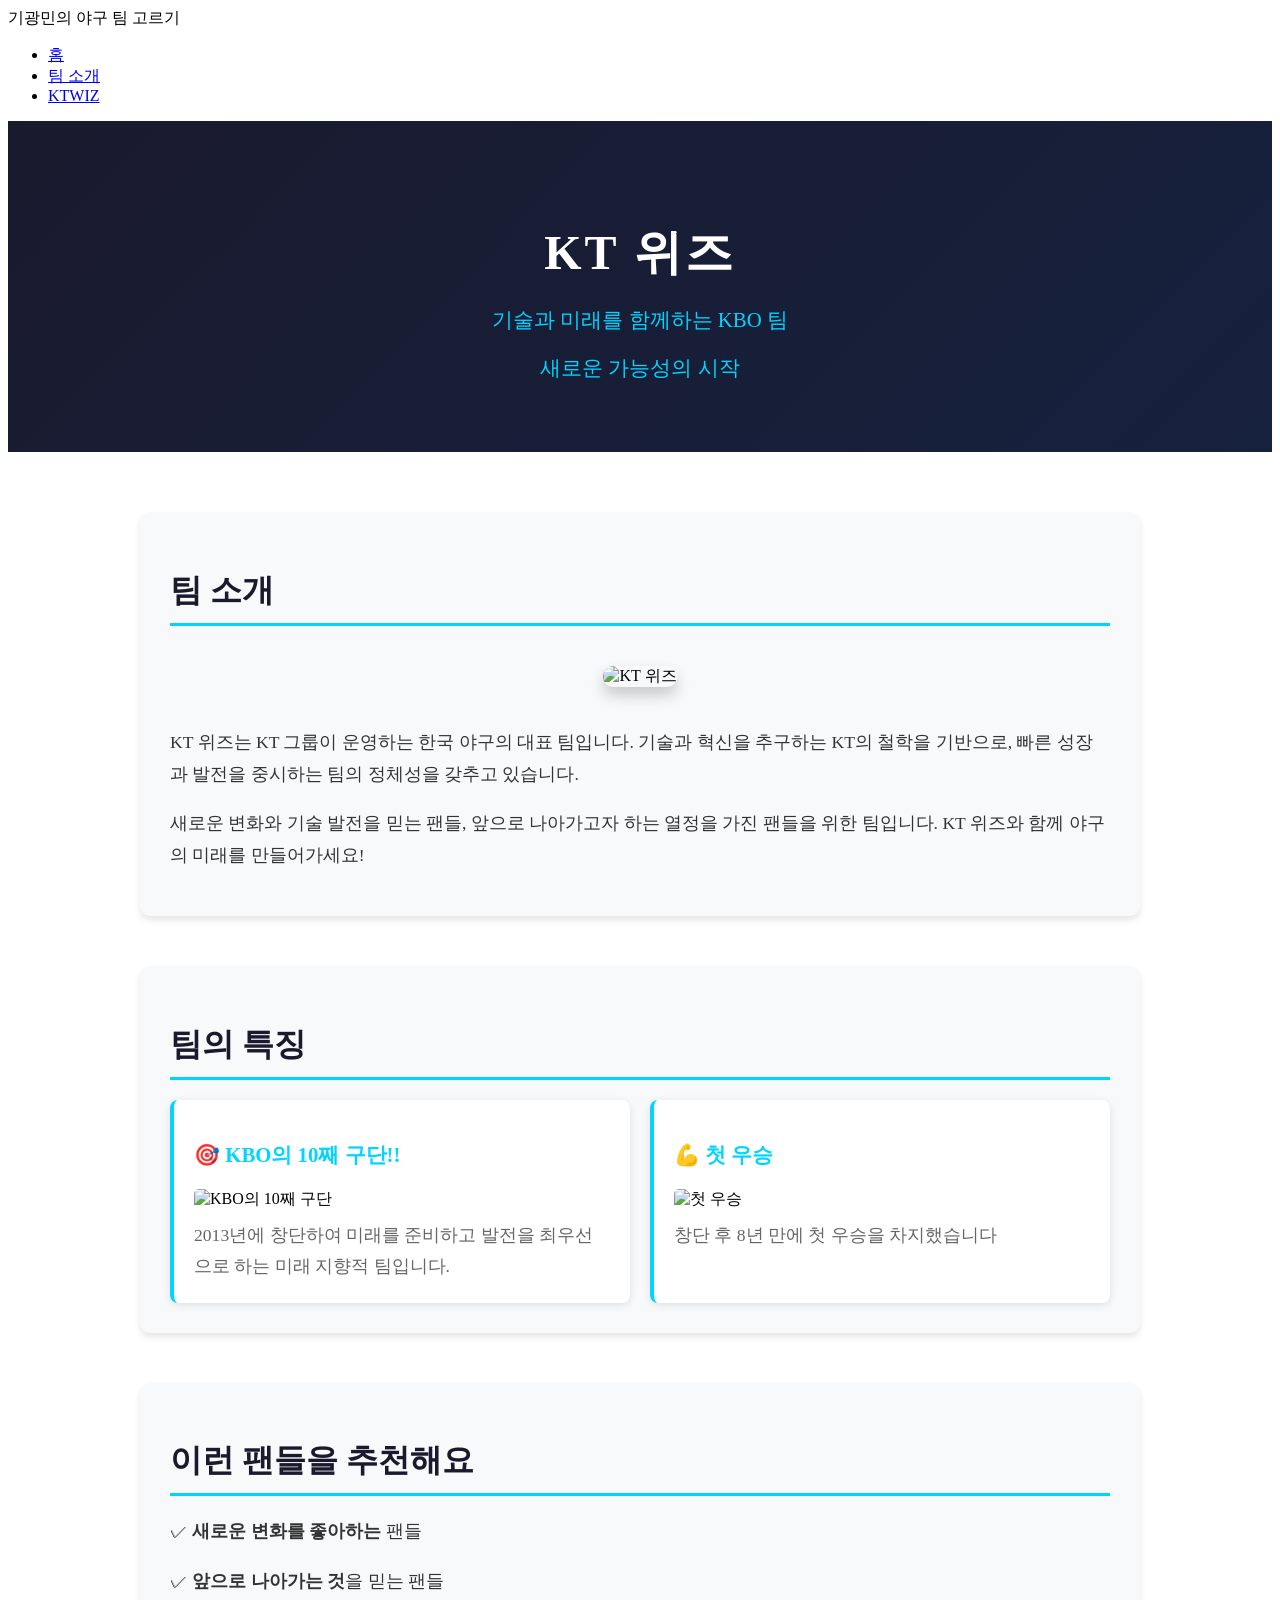
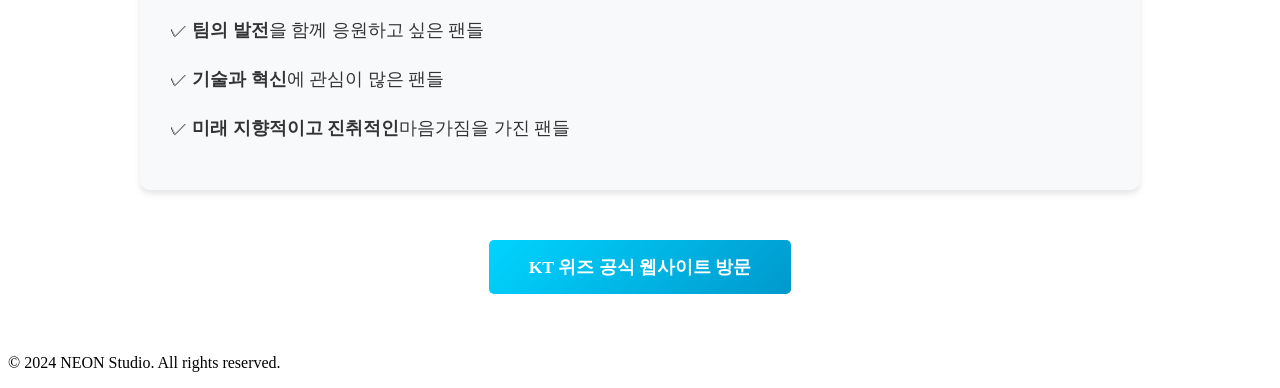
==== ktwiz.html @ 24959e5f "Add files via upload" ====
<!DOCTYPE html>
<html lang="ko">
<head>
    <meta charset="UTF-8">
    <meta name="viewport" content="width=device-width, initial-scale=1.0">
    <title>KT 위즈 - KTWIZ</title>
    <link rel="stylesheet" href="css/style.css">
    <style>
        .ktwiz-hero {
            background: linear-gradient(135deg, #1a1a2e 0%, #16213e 100%);
            padding: 60px 20px;
            text-align: center;
            color: white;
        }

        .ktwiz-hero h1 {
            font-size: 3rem;
            margin-bottom: 20px;
            letter-spacing: 3px;
        }

        .ktwiz-hero p {
            font-size: 1.3rem;
            margin-bottom: 10px;
            color: #00d4ff;
        }

        .ktwiz-content {
            max-width: 1000px;
            margin: 60px auto;
            padding: 0 20px;
        }

        .ktwiz-section {
            margin-bottom: 50px;
            padding: 30px;
            background: #f8f9fa;
            border-radius: 10px;
            box-shadow: 0 4px 6px rgba(0, 0, 0, 0.1);
        }

        .ktwiz-section h2 {
            font-size: 2rem;
            margin-bottom: 20px;
            color: #1a1a2e;
            border-bottom: 3px solid #00d4ff;
            padding-bottom: 10px;
        }

        .ktwiz-section p {
            font-size: 1.1rem;
            line-height: 1.8;
            color: #333;
            margin-bottom: 15px;
        }

        .ktwiz-image {
            text-align: center;
            margin: 40px 0;
        }

        .ktwiz-image img {
            max-width: 100%;
            height: auto;
            border-radius: 10px;
            box-shadow: 0 8px 15px rgba(0, 0, 0, 0.2);
        }

        .ktwiz-highlights {
            display: grid;
            grid-template-columns: repeat(2, 1fr);
            gap: 20px;
            margin-top: 20px;
        }

        .highlight-item {
            background: white;
            padding: 20px;
            border-radius: 8px;
            border-left: 4px solid #00d4ff;
            box-shadow: 0 2px 8px rgba(0, 0, 0, 0.1);
        }

        .highlight-item h3 {
            color: #00d4ff;
            margin-bottom: 10px;
            font-size: 1.3rem;
        }

        .highlight-item p {
            color: #666;
            margin: 0;
        }

        .ktwiz-footer-link {
            text-align: center;
            margin: 40px 0;
        }

        .ktwiz-footer-link a {
            display: inline-block;
            background: linear-gradient(135deg, #00d4ff 0%, #0099cc 100%);
            color: white;
            padding: 15px 40px;
            text-decoration: none;
            border-radius: 5px;
            font-size: 1.1rem;
            font-weight: bold;
            transition: transform 0.3s ease, box-shadow 0.3s ease;
        }

        .ktwiz-footer-link a:hover {
            transform: translateY(-2px);
            box-shadow: 0 8px 15px rgba(0, 212, 255, 0.4);
        }
    </style>
</head>
<body>
    <!-- 네비게이션 -->
    <nav class="navbar">
        <div class="container">
            <div class="logo">
                <span class="neon-text">기광민의</span>
                <span class="logo-subtitle">야구 팀 고르기</span>
            </div>
            <ul class="nav-menu" id="navMenu">
                <li><a href="index.html">홈</a></li>
                <li><a href="portfolio.html">팀 소개</a></li>
                <li><a href="ktwiz.html" class="active">KTWIZ</a></li>
            </ul>
            <div class="hamburger" id="hamburger">
                <span></span>
                <span></span>
                <span></span>
            </div>
        </div>
    </nav>

    <!-- KTWIZ 히어로 섹션 -->
    <section class="ktwiz-hero">
        <h1>KT 위즈</h1>
        <p>기술과 미래를 함께하는 KBO 팀</p>
        <p>새로운 가능성의 시작</p>
    </section>

    <!-- KTWIZ 콘텐츠 -->
    <div class="ktwiz-content">
        <!-- 팀 소개 -->
        <section class="ktwiz-section">
            <h2>팀 소개</h2>
            <div class="ktwiz-image">
                <img src=".vscode/다운로드 (1).jpg" alt="KT 위즈">
            </div>
            <p>
                KT 위즈는 KT 그룹이 운영하는 한국 야구의 대표 팀입니다. 기술과 혁신을 추구하는 KT의 철학을 기반으로, 
                빠른 성장과 발전을 중시하는 팀의 정체성을 갖추고 있습니다.
            </p>
            <p>
                새로운 변화와 기술 발전을 믿는 팬들, 앞으로 나아가고자 하는 열정을 가진 팬들을 위한 팀입니다.
                KT 위즈와 함께 야구의 미래를 만들어가세요!
            </p>
        </section>

        <!-- 팀의 특징 -->
        <section class="ktwiz-section">
            <h2>팀의 특징</h2>
            <div class="ktwiz-highlights">
                <div class="highlight-item">
                    <h3>🎯 KBO의 10째 구단!!</h3>
                    <img src=".vscode/다운로드 (11).jpg" alt="KBO의 10째 구단" style="width: 100%; height: auto; border-radius: 5px; margin: 10px 0;">
                    <p>2013년에 창단하여 미래를 준비하고 발전을 최우선으로 하는 미래 지향적 팀입니다.</p>
                </div>
                <div class="highlight-item">
                    <h3>💪 첫 우승</h3>
                    <img src=".vscode/다운로드 (12).jpg" alt="첫 우승" style="width: 100%; height: auto; border-radius: 5px; margin: 10px 0;">
                    <p>창단 후 8년 만에 첫 우승을 차지했습니다 </p>
                </div>
            </div>
        </section>

        <!-- 팬들을 위한 메시지 -->
        <section class="ktwiz-section">
            <h2>이런 팬들을 추천해요</h2>
            <p>✓ <strong>새로운 변화를 좋아하는</strong> 팬들</p>
            <p>✓ <strong>앞으로 나아가는 것</strong>을 믿는 팬들</p>
            <p>✓ <strong>팀의 발전</strong>을 함께 응원하고 싶은 팬들</p>
            <p>✓ <strong>기술과 혁신</strong>에 관심이 많은 팬들</p>
            <p>✓ <strong>미래 지향적이고 진취적인</strong>마음가짐을 가진 팬들</p>
        </section>

        <!-- 공식 사이트 링크 -->
        <div class="ktwiz-footer-link">
            <a href="https://www.ktwiz.co.kr/sports/site/baseball/main.do" target="_blank">
                KT 위즈 공식 웹사이트 방문
            </a>
        </div>
    </div>

    <!-- 푸터 -->
    <footer class="footer">
        <div class="container">
            <p>&copy; 2024 NEON Studio. All rights reserved.</p>
        </div>
    </footer>

    <script src="js/script.js"></script>
</body>
</html>
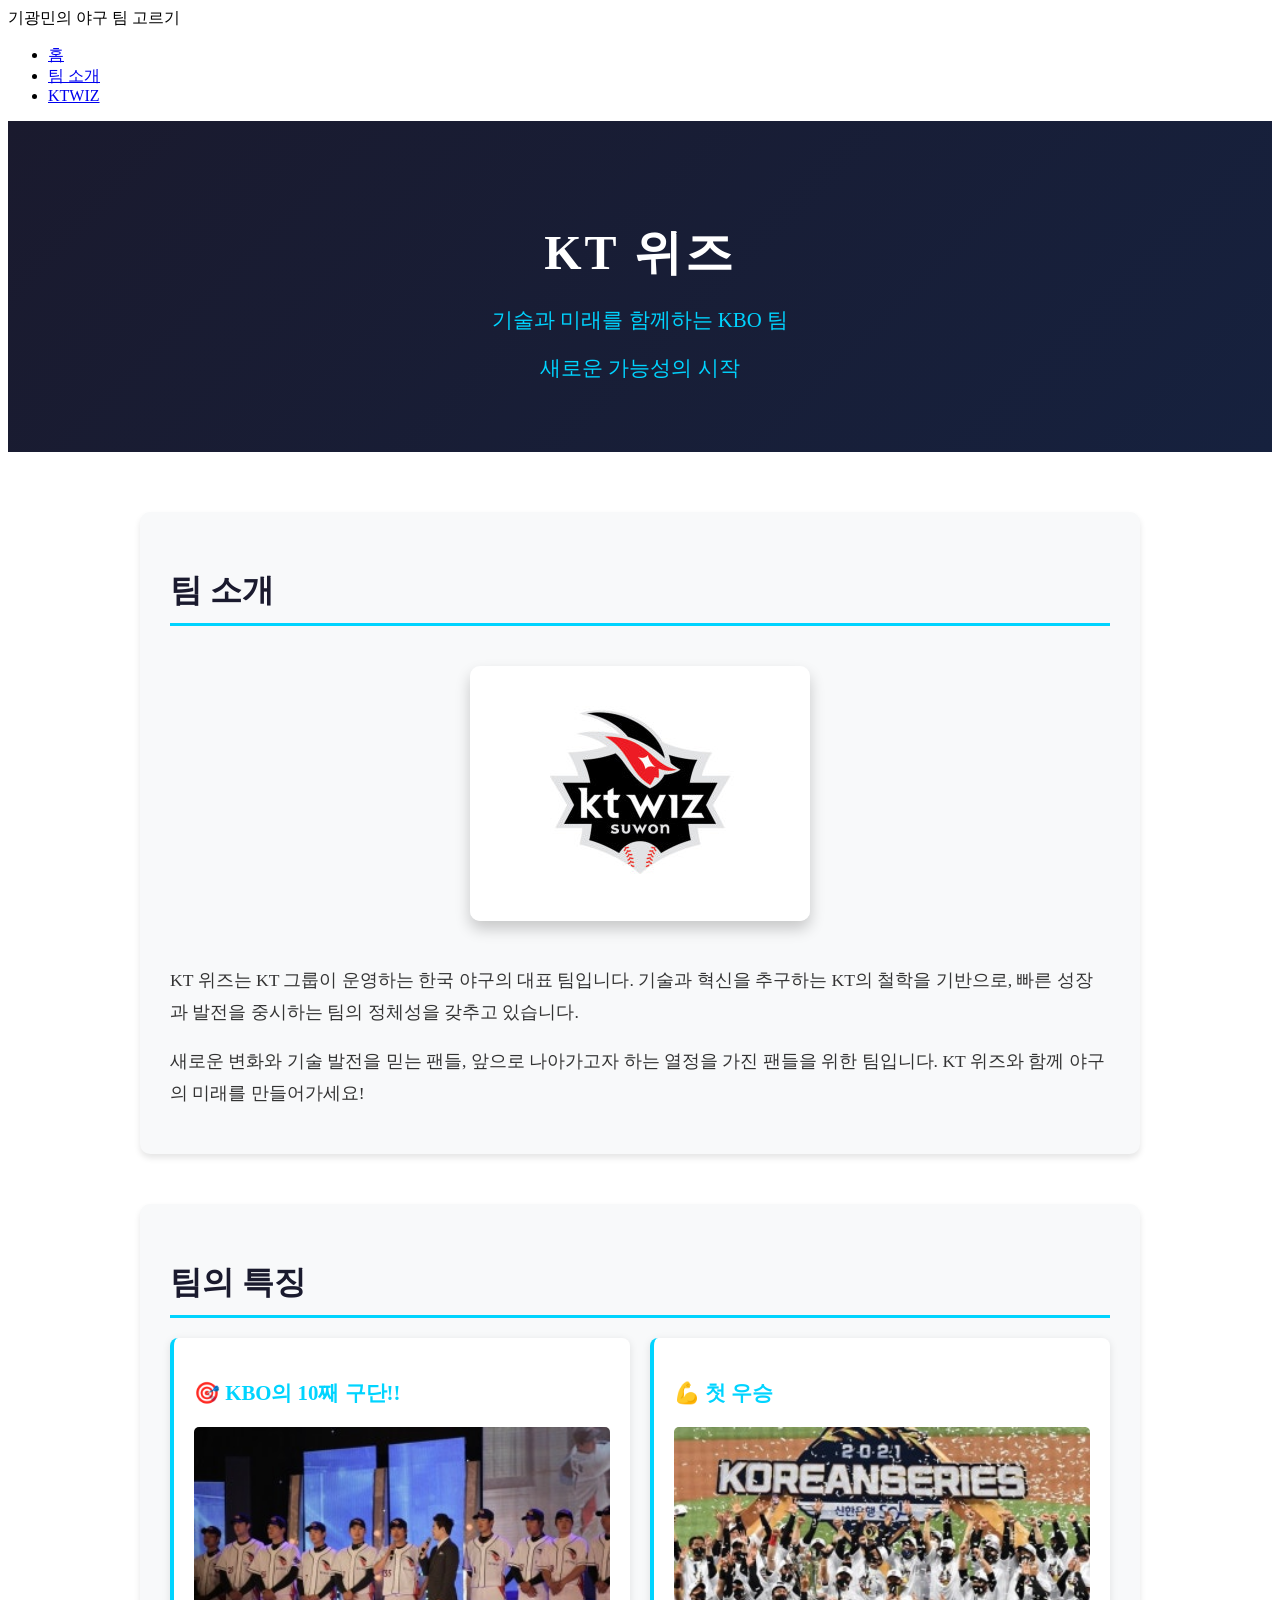
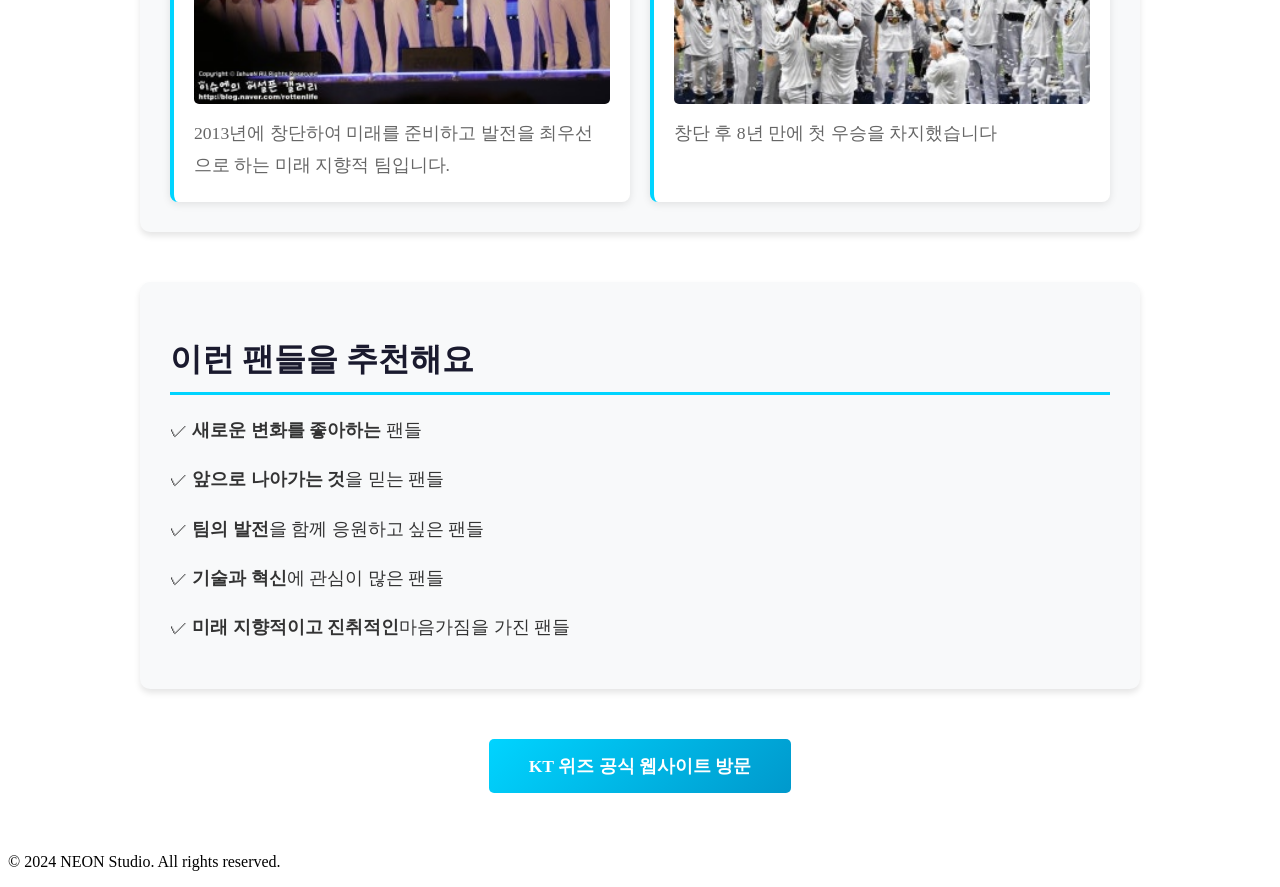
==== commit 70f9fb99: "Update ktwiz.html" ====
--- a/ktwiz.html
+++ b/ktwiz.html
@@ -149,7 +149,7 @@
         <section class="ktwiz-section">
             <h2>팀 소개</h2>
             <div class="ktwiz-image">
-                <img src=".vscode/다운로드 (1).jpg" alt="KT 위즈">
+                <img src="다운로드 (1).jpg" alt="KT 위즈">
             </div>
             <p>
                 KT 위즈는 KT 그룹이 운영하는 한국 야구의 대표 팀입니다. 기술과 혁신을 추구하는 KT의 철학을 기반으로, 
@@ -167,12 +167,12 @@
             <div class="ktwiz-highlights">
                 <div class="highlight-item">
                     <h3>🎯 KBO의 10째 구단!!</h3>
-                    <img src=".vscode/다운로드 (11).jpg" alt="KBO의 10째 구단" style="width: 100%; height: auto; border-radius: 5px; margin: 10px 0;">
+                    <img src="다운로드 (11).jpg" alt="KBO의 10째 구단" style="width: 100%; height: auto; border-radius: 5px; margin: 10px 0;">
                     <p>2013년에 창단하여 미래를 준비하고 발전을 최우선으로 하는 미래 지향적 팀입니다.</p>
                 </div>
                 <div class="highlight-item">
                     <h3>💪 첫 우승</h3>
-                    <img src=".vscode/다운로드 (12).jpg" alt="첫 우승" style="width: 100%; height: auto; border-radius: 5px; margin: 10px 0;">
+                    <img src="다운로드 (12).jpg" alt="첫 우승" style="width: 100%; height: auto; border-radius: 5px; margin: 10px 0;">
                     <p>창단 후 8년 만에 첫 우승을 차지했습니다 </p>
                 </div>
             </div>
